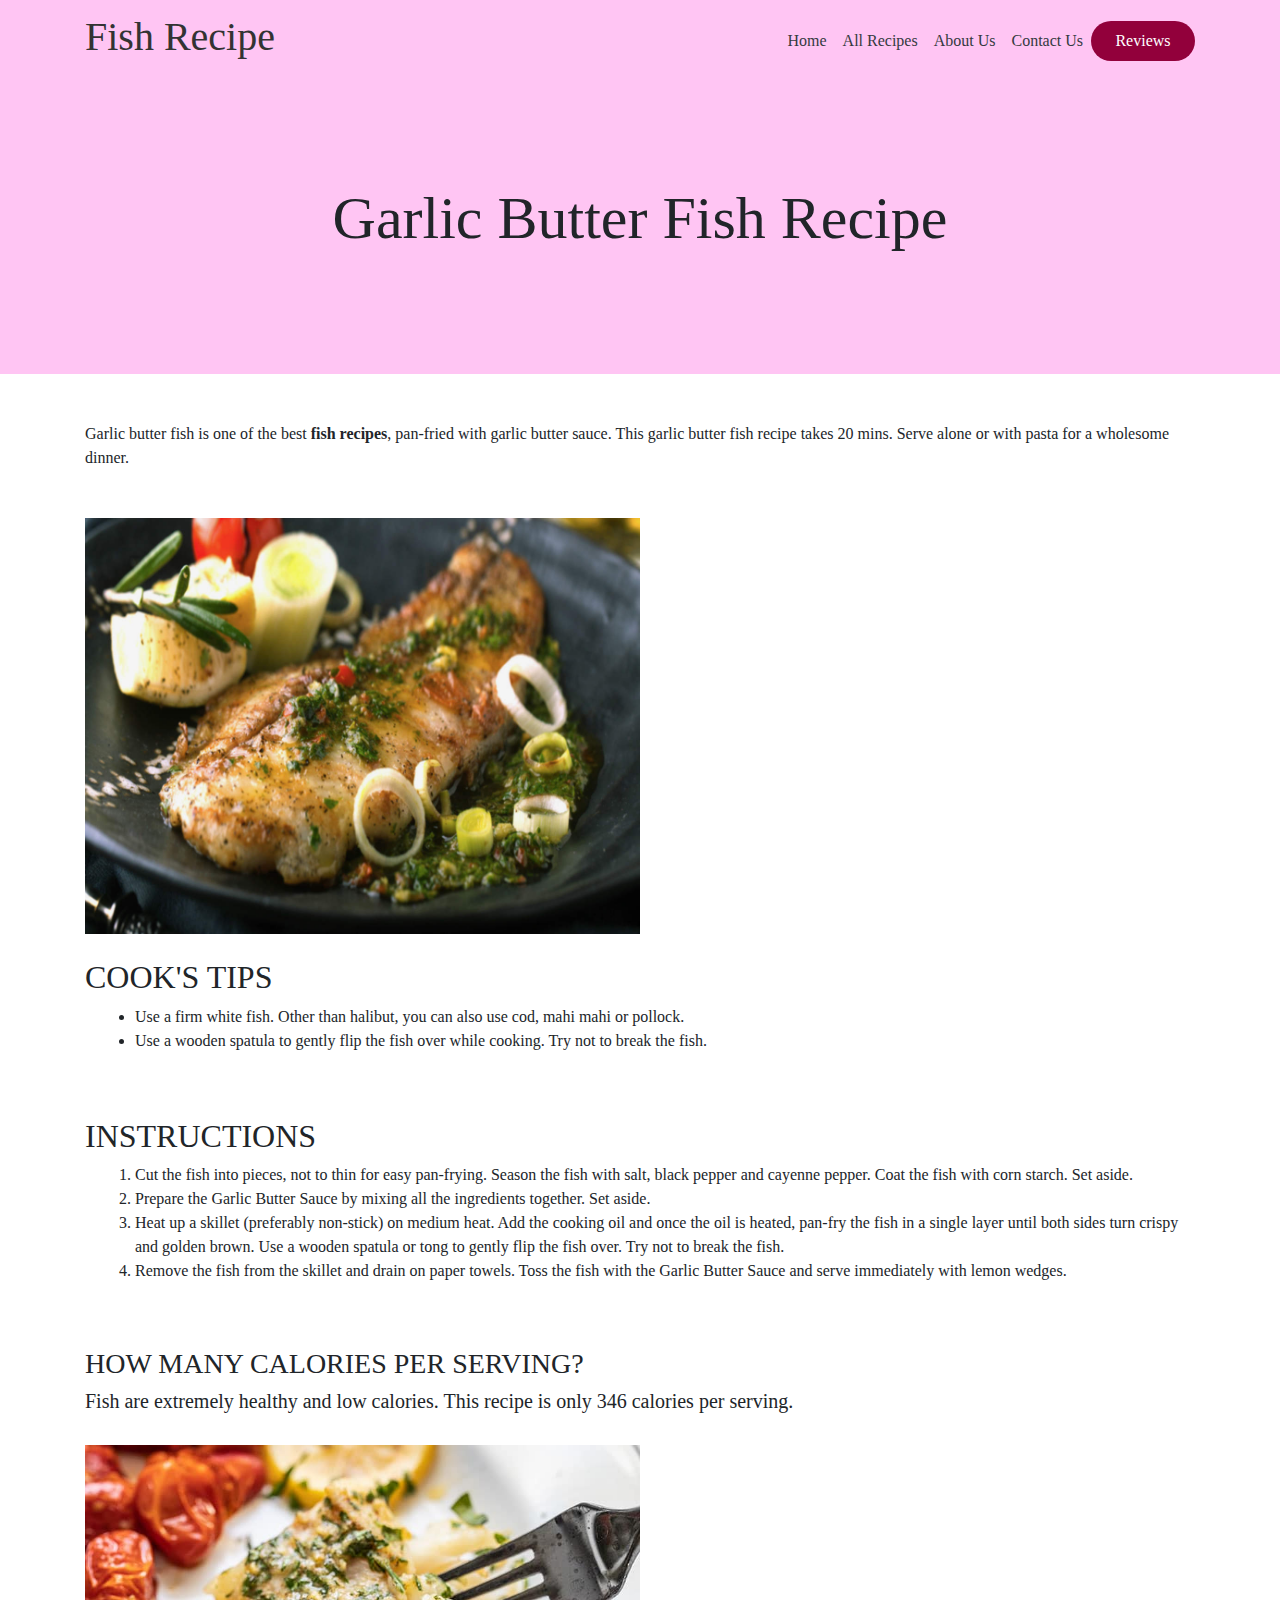
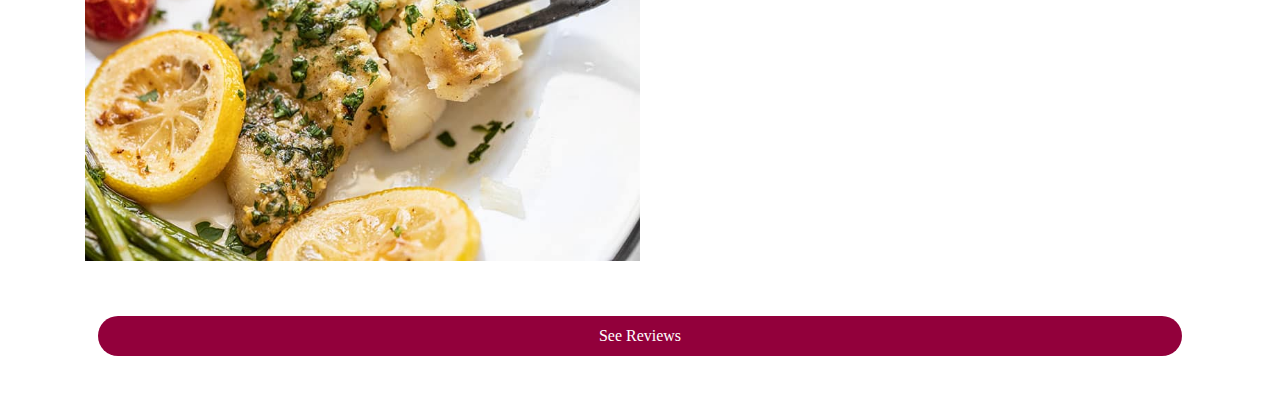
==== index.html @ ddd87dae "Fish Recipe" ====
<!doctype html>
<html lang="en">
  <head>
    <!-- Required meta tags -->
    <meta charset="utf-8">
    <meta name="viewport" content="width=device-width, initial-scale=1, shrink-to-fit=no">
    <title>Fish Recipe</title>
    <link rel="stylesheet" href="https://stackpath.bootstrapcdn.com/bootstrap/4.4.1/css/bootstrap.min.css" integrity="sha384-Vkoo8x4CGsO3+Hhxv8T/Q5PaXtkKtu6ug5TOeNV6gBiFeWPGFN9MuhOf23Q9Ifjh" crossorigin="anonymous">
    <link rel="stylesheet" href="css/style.css">
  </head>
  <body>


    <nav class="navbar navbar-expand-lg" style="background-color: #FFC5F3;">
      <div class="container">
        <a class="navbar-brand" href="#" style="color: #333;">
            <h1 style="width: 198px;">Fish Recipe</h1>
        </a>
        <button class="navbar-toggler" type="button" data-toggle="collapse" data-target="#navbarNavDropdown" aria-controls="navbarNavDropdown" aria-expanded="false" aria-label="Toggle navigation">
          <span class="navbar-toggler-icon"></span>
        </button>
        <div class="collapse navbar-collapse justify-content-end" id="navbarNavDropdown">
          <ul class="navbar-nav justify-content-end">
            <li class="nav-item">
              <a class="nav-link text-dark" style="font: size 16px; font: weight 40px;" href="#">Home</a>
            </li>
            <li class="nav-item">
              <a class="nav-link text-dark" style="font: size 16px; font: weight 40px;"  href="#">All Recipes</a>
            </li>
            <li class="nav-item">
              <a class="nav-link text-dark" style="font: size 16px; font: weight 40px;"  href="#">About Us</a>
            </li>
            <li class="nav-item">
              <a class="nav-link text-dark" style="font: size 16px; font: weight 40px;"  href="#">Contact Us</a>
            </li>
            <li class="nav-item" id="sign-up">
              <a class="nav-link text-dark" style="font: size 16px; font: weight 40px; background: #92003b; width: 104px; height: 40px; border-radius: 33px;color: white !important;text-align: center;"  href="#">Reviews</a>
            </li>
          </ul>
        </div>
      </div>
    </nav>
    <div class="banner-section">
        <h2>Garlic Butter Fish Recipe</h2>
    </div><br><br>
   <div class="container">
        <div class="recipe">
            <div class="recipe-intro">
                Garlic butter fish is one of the best <strong>fish recipes</strong>, pan-fried with garlic butter sauce. This garlic butter fish recipe takes 20 mins. Serve alone or with pasta for a wholesome dinner.
            </div><br><br>
            <div class="recipe-image">
                <img src="images/garlic-fish.jfif" alt=""><br><br>
            </div>
            <div class="recipe-tips">
                <h2>COOK'S TIPS</h2>
                <ul>
                    <li> Use a firm white fish. Other than halibut, you can also use cod, mahi mahi or pollock.</li>
                    <li>Use a wooden spatula to gently flip the fish over while cooking. Try not to break the fish.</li>
                </ul>
            </div>
            <br><br>
            <div class="recipe-instruction">
               <h2>INSTRUCTIONS</h2> 
                <ol>
                    <li>Cut the fish into pieces, not to thin for easy pan-frying. Season the fish with salt, black pepper and cayenne pepper. Coat the fish with corn starch. Set aside.
                    </li>
                    <li>Prepare the Garlic Butter Sauce by mixing all the ingredients together. Set aside.
                    </li>
                    <li>Heat up a skillet (preferably non-stick) on medium heat. Add the cooking oil and once the oil is heated, pan-fry the fish in a single layer until both sides turn crispy and golden brown. Use a wooden spatula or tong to gently flip the fish over. Try not to break the fish.
                    </li>
                    <li>Remove the fish from the skillet and drain on paper towels. Toss the fish with the Garlic Butter Sauce and serve immediately with lemon wedges.
                    </li>
                </ol>
            </div><br><br>
            <div class="recipe-last">
                  <h3>HOW MANY CALORIES PER SERVING?</h3>
                  <h5>Fish are extremely healthy and low calories. This recipe is only 346 calories per serving.</h5>
                 <br>
                <img src="images/garlic-butter.jpg" alt="">
            </div>
            <br><br>

           <div class="btn">
            <button class="btn" style="font: size 16px; font: weight 40px; background: #92003b; height: 40px; border-radius: 33px;color: white !important;text-align: center;">See Reviews</button>
           </div>
        </div>
   </div>
<br><br>
</body>
</html>
---- css/style.css ----
*{
    margin: 0;
    padding: 0;
    outline: 0;
    font-family: cursive;
}

.banner-section{
    background: #FFC5F3;
    overflow: hidden;
    width: 100%;
}
.banner-section h2{
    text-align: center;
    font-size: 60px;
    padding: 100px;
    margin-bottom: 20px;
}

.container img{
    width: 50%;
    margin: auto;
}
.btn{
    width: 100%;
    overflow: hidden;
    margin: auto;
}
ul,ol {
    margin-left: 50px;
}
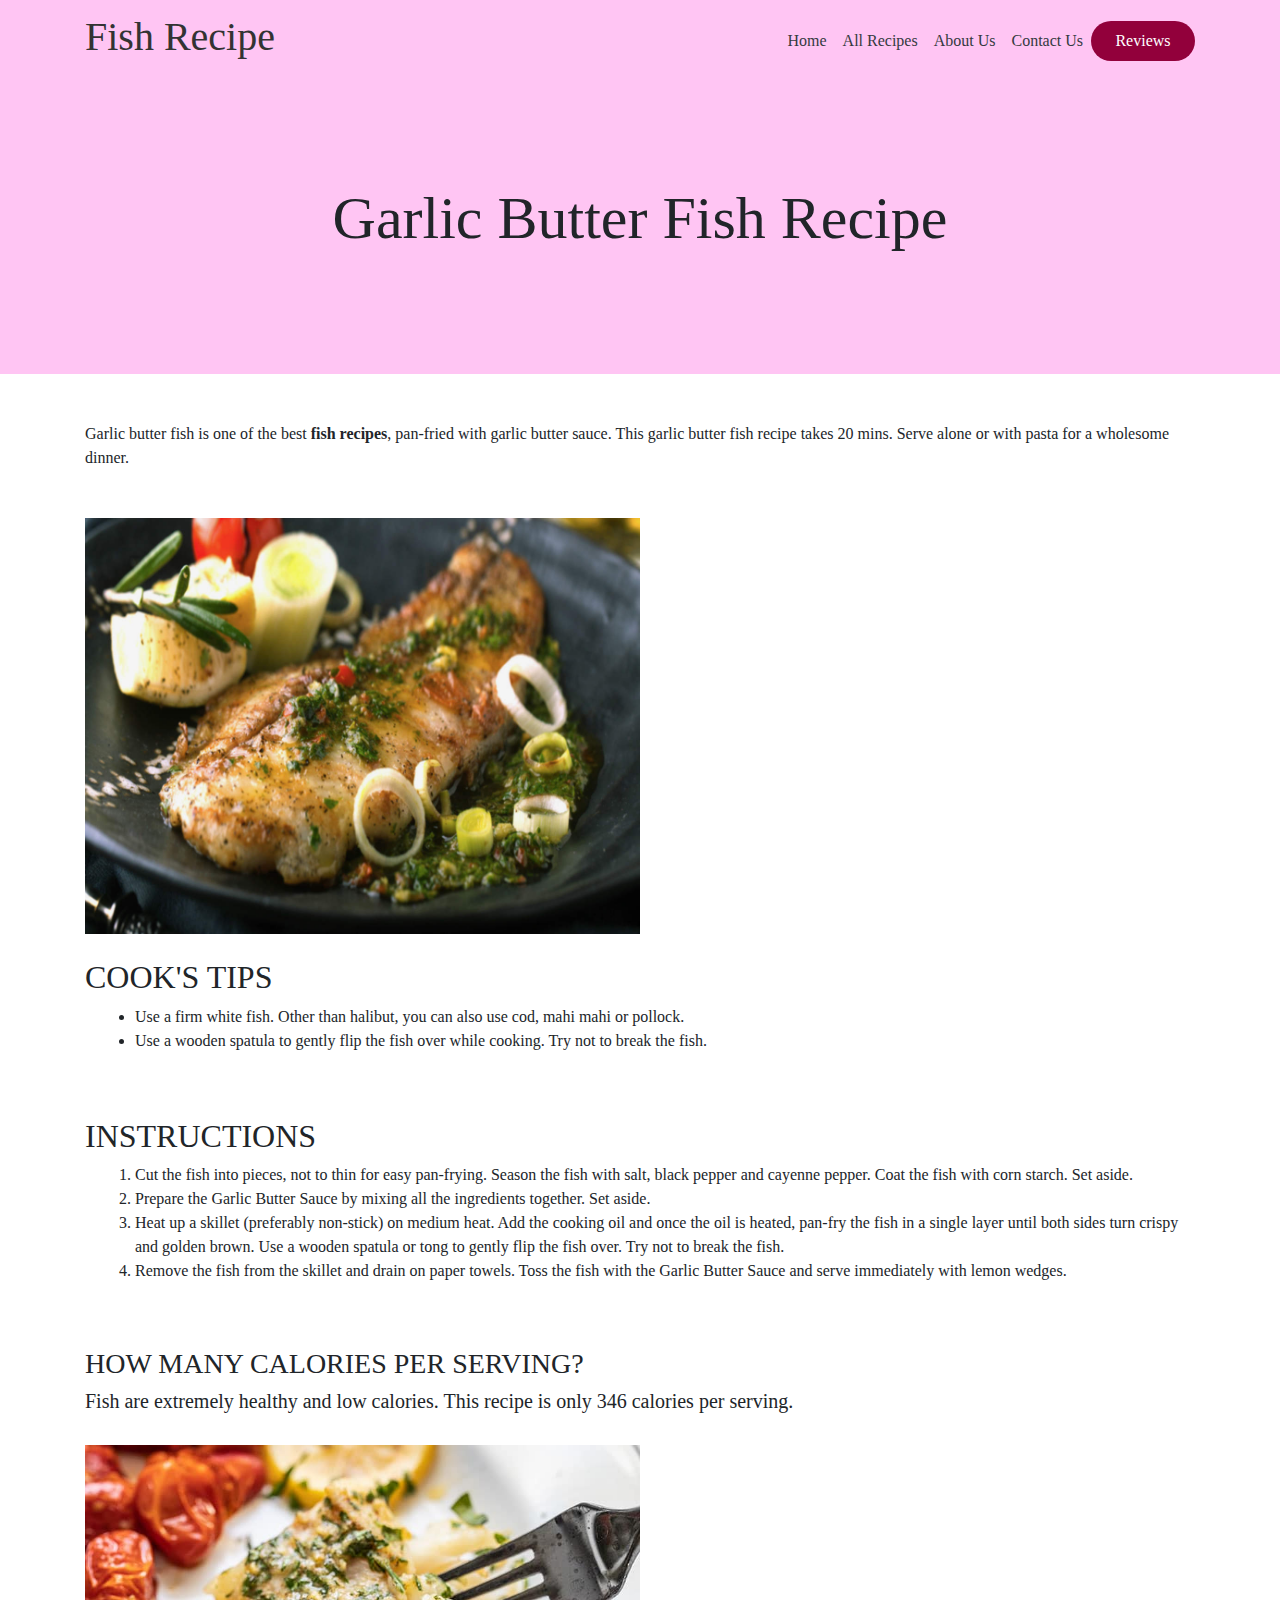
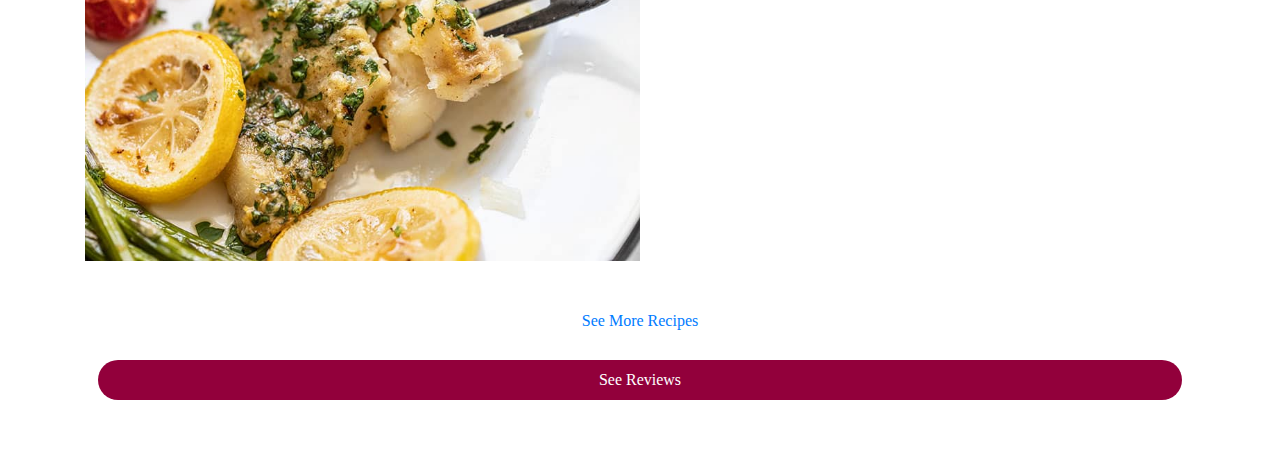
==== commit 47eb4506: "your message" ====
--- a/index.html
+++ b/index.html
@@ -1,5 +1,3 @@
-
-
 <!doctype html>
 <html lang="en">
   <head>
@@ -8,6 +6,7 @@
     <meta name="viewport" content="width=device-width, initial-scale=1, shrink-to-fit=no">
     <title>Fish Recipe</title>
     <link rel="stylesheet" href="https://stackpath.bootstrapcdn.com/bootstrap/4.4.1/css/bootstrap.min.css" integrity="sha384-Vkoo8x4CGsO3+Hhxv8T/Q5PaXtkKtu6ug5TOeNV6gBiFeWPGFN9MuhOf23Q9Ifjh" crossorigin="anonymous">
+    <link rel="stylesheet" type="text/css" href="https://maxcdn.bootstrapcdn.com/font-awesome/4.7.0/css/font-awesome.min.css">
     <link rel="stylesheet" href="css/style.css">
   </head>
   <body>
@@ -15,7 +14,7 @@
 
     <nav class="navbar navbar-expand-lg" style="background-color: #FFC5F3;">
       <div class="container">
-        <a class="navbar-brand" href="#" style="color: #333;">
+        <a class="navbar-brand" href="index.html" style="color: #333;">
             <h1 style="width: 198px;">Fish Recipe</h1>
         </a>
         <button class="navbar-toggler" type="button" data-toggle="collapse" data-target="#navbarNavDropdown" aria-controls="navbarNavDropdown" aria-expanded="false" aria-label="Toggle navigation">
@@ -24,19 +23,19 @@
         <div class="collapse navbar-collapse justify-content-end" id="navbarNavDropdown">
           <ul class="navbar-nav justify-content-end">
             <li class="nav-item">
-              <a class="nav-link text-dark" style="font: size 16px; font: weight 40px;" href="#">Home</a>
+              <a class="nav-link text-dark" style="font: size 16px; font: weight 40px;" href="index.html">Home</a>
             </li>
             <li class="nav-item">
-              <a class="nav-link text-dark" style="font: size 16px; font: weight 40px;"  href="#">All Recipes</a>
+              <a class="nav-link text-dark" style="font: size 16px; font: weight 40px;"  href="all-recipes.html">All Recipes</a>
             </li>
             <li class="nav-item">
-              <a class="nav-link text-dark" style="font: size 16px; font: weight 40px;"  href="#">About Us</a>
+              <a class="nav-link text-dark" style="font: size 16px; font: weight 40px;"  href="about-us.html">About Us</a>
             </li>
             <li class="nav-item">
-              <a class="nav-link text-dark" style="font: size 16px; font: weight 40px;"  href="#">Contact Us</a>
+              <a class="nav-link text-dark" style="font: size 16px; font: weight 40px;"  href="contact-us.html">Contact Us</a>
             </li>
             <li class="nav-item" id="sign-up">
-              <a class="nav-link text-dark" style="font: size 16px; font: weight 40px; background: #92003b; width: 104px; height: 40px; border-radius: 33px;color: white !important;text-align: center;"  href="#">Reviews</a>
+              <a class="nav-link text-dark" style="font: size 16px; font: weight 40px; background: #92003b; width: 104px; height: 40px; border-radius: 33px;color: white !important;text-align: center;"  href="reviews.html">Reviews</a>
             </li>
           </ul>
         </div>
@@ -82,11 +81,18 @@
             </div>
             <br><br>
 
+            <div class="see-more">
+              <a href="all-recipes.html">See More Recipes</a>
+            </div>
+
            <div class="btn">
-            <button class="btn" style="font: size 16px; font: weight 40px; background: #92003b; height: 40px; border-radius: 33px;color: white !important;text-align: center;">See Reviews</button>
+            <a href="reviews.html">
+              <button class="btn" style="font: size 16px; font: weight 40px; background: #92003b; height: 40px; border-radius: 33px;color: white !important;text-align: center;">See Reviews</button>
+            </a>
            </div>
         </div>
    </div>
 <br><br>
+
 </body>
 </html>--- a/css/style.css
+++ b/css/style.css
@@ -3,6 +3,7 @@
     padding: 0;
     outline: 0;
     font-family: cursive;
+    box-sizing: border-box;
 }
 
 .banner-section{
@@ -28,4 +29,92 @@
 }
 ul,ol {
     margin-left: 50px;
+}
+
+.see-more{
+    text-align: center;
+    margin-bottom: 20px;
+}
+
+
+
+/* ============== Review Page CSS =================*/
+
+
+.heading {
+    font-size: 25px;
+    margin-right: 25px;
+  }
+.fa {
+    font-size: 25px;
+}
+.checked {
+    color: orange;
+}
+.side {
+    float: left;
+    width: 15%;
+    margin-top:10px;
+}
+.middle {
+    margin-top:10px;
+    float: left;
+    width: 70%;
+}
+.right {
+    text-align: right;
+}
+.bar-container {
+    width: 100%;
+    background-color: #f1f1f1;
+    text-align: center;
+    color: white;
+    border-radius: 50px;
+}
+.bar-5 {width: 80%; height: 18px; background-color: #0686f0; border-radius: 50px;}
+.bar-4 {width: 60%; height: 18px; background-color: #0686f0; border-radius: 50px;}
+.bar-3 {width: 40%; height: 18px; background-color: #0686f0; border-radius: 50px;}
+.bar-2 {width: 20%; height: 18px; background-color: #0686f0; border-radius: 50px;}
+.bar-1 {width: 10%; height: 18px; background-color: #0686f0; border-radius: 50px;}
+
+.user-reviews{
+    margin-top: 100px;
+}
+
+.user-reviews img{
+    width: 60px;
+    border-radius: 50%;
+    float: left;
+    margin-right: 10px;
+}
+.user{
+    margin-top: 50px;
+}
+
+
+/* ================= Contact Page Css ====================*/
+
+
+.address-icon ion-icon{
+    background-color: #333;
+    font-size: 30px;
+    border-radius: 50px;
+    color: #fff;
+    padding-top: 20px;
+    padding-bottom: 20px;
+    padding-right: 20px;
+    padding-left: 20px;
+}
+.address-text a{
+    color: #333;
+}
+.get-in-touch input{
+    height: 45px;
+    padding: 10px 18px;
+    border: 1px solid #ccc;
+    margin-bottom: 20px;
+}
+.get-in-touch{
+    background: url("../images/contact.jpg");
+    padding: 50px 0 50px 0;
 }